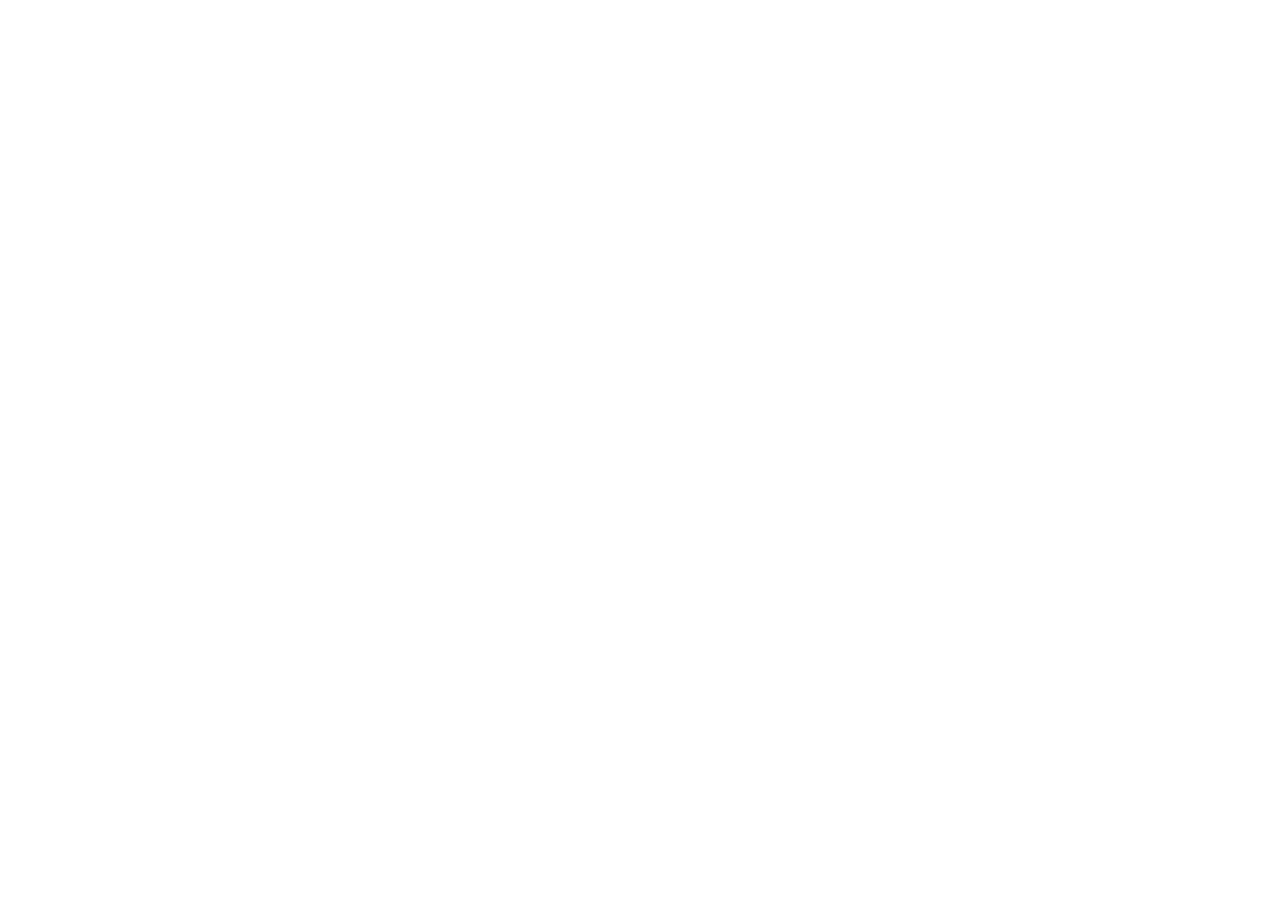
==== index.html @ f3b3eade "estructura mc" ====
<!DOCTYPE html>
<html lang="en">
<head>
    <meta charset="UTF-8">
    <meta name="viewport" content="width=device-width, initial-scale=1.0">
    <title>Document</title>
    <link rel="stylesheet" href="css/style.css">
    <script src="js/funciones.js" defer></script>
</head>
<body>
    
</body>
</html>
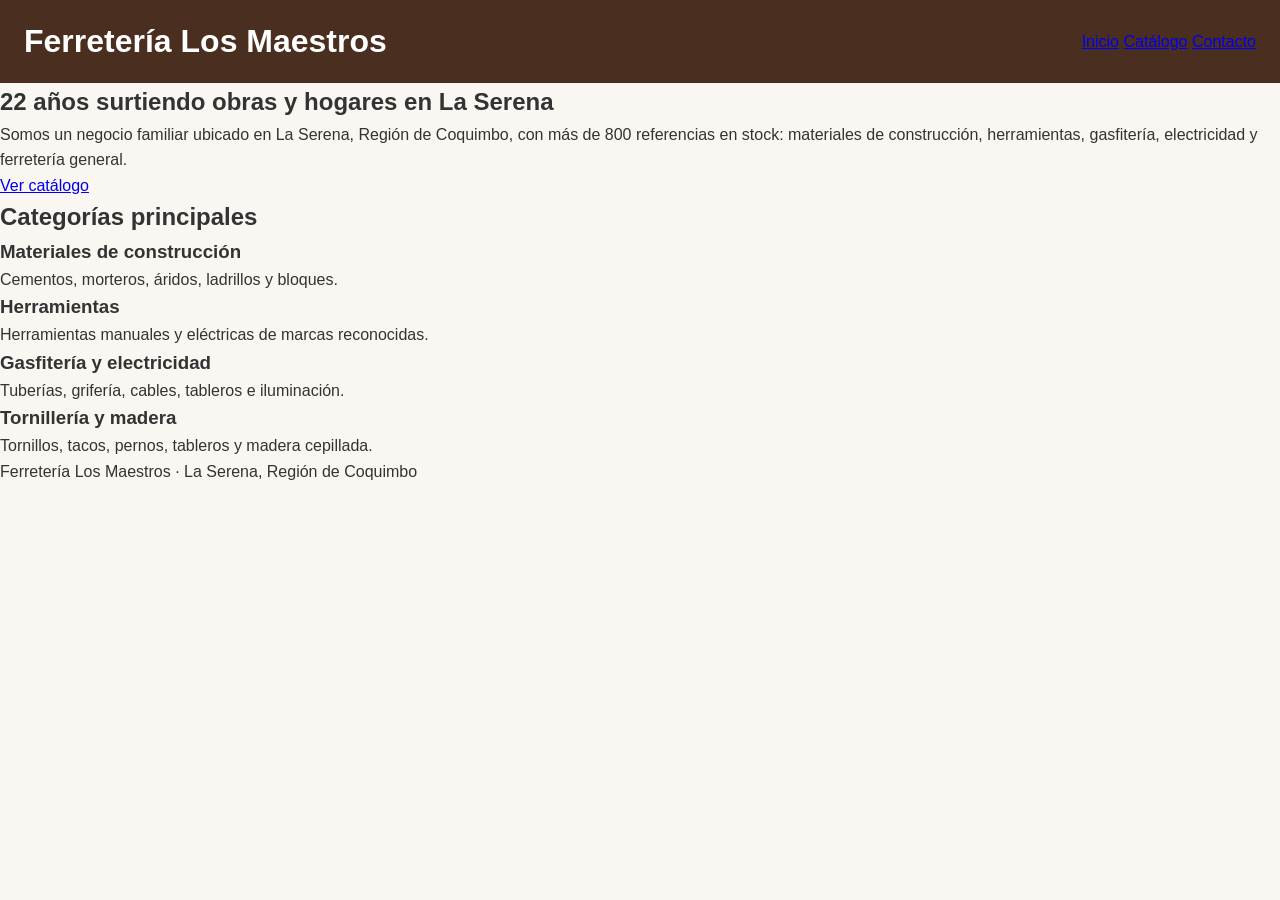
==== commit f30d1bdd: "Se modifica el index" ====
--- a/index.html
+++ b/index.html
@@ -1,13 +1,60 @@
 <!DOCTYPE html>
-<html lang="en">
+<html lang="es">
+
 <head>
     <meta charset="UTF-8">
     <meta name="viewport" content="width=device-width, initial-scale=1.0">
-    <title>Document</title>
+    <title>Ferretería Los Maestros</title>
     <link rel="stylesheet" href="css/style.css">
-    <script src="js/funciones.js" defer></script>
 </head>
+
 <body>
-    
+    <header>
+        <h1>Ferretería Los Maestros</h1>
+        <nav>
+            <a href="index.html">Inicio</a>
+            <a href="catalogo.html">Catálogo</a>
+            <a href="contactos.html">Contacto</a>
+        </nav>
+    </header>
+
+    <main>
+        <section id="inicio">
+            <h2>22 años surtiendo obras y hogares en La Serena</h2>
+            <p>
+                Somos un negocio familiar ubicado en La Serena, Región de Coquimbo,
+                con más de 800 referencias en stock: materiales de construcción,
+                herramientas, gasfitería, electricidad y ferretería general.
+            </p>
+            <a href="catalogo.html" class="boton">Ver catálogo</a>
+        </section>
+
+        <section id="categorias">
+            <h2>Categorías principales</h2>
+            <div class="grilla-categorias">
+                <article class="categoria">
+                    <h3>Materiales de construcción</h3>
+                    <p>Cementos, morteros, áridos, ladrillos y bloques.</p>
+                </article>
+                <article class="categoria">
+                    <h3>Herramientas</h3>
+                    <p>Herramientas manuales y eléctricas de marcas reconocidas.</p>
+                </article>
+                <article class="categoria">
+                    <h3>Gasfitería y electricidad</h3>
+                    <p>Tuberías, grifería, cables, tableros e iluminación.</p>
+                </article>
+                <article class="categoria">
+                    <h3>Tornillería y madera</h3>
+                    <p>Tornillos, tacos, pernos, tableros y madera cepillada.</p>
+                </article>
+            </div>
+        </section>
+    </main>
+
+    <footer>
+        <p>Ferretería Los Maestros · La Serena, Región de Coquimbo</p>
+    </footer>
 </body>
+
 </html>
--- a/css/style.css
+++ b/css/style.css
@@ -0,0 +1,23 @@
+* {
+  box-sizing: border-box;
+  margin: 0;
+  padding: 0;
+}
+ 
+body {
+  font-family: Arial, sans-serif;
+  background: #faf7f2;
+  color: #333333;
+  line-height: 1.6;
+}
+ 
+header {
+  background: #4a2e1f;
+  color: white;
+  padding: 16px 24px;
+  display: flex;
+  justify-content: space-between;
+  align-items: center;
+  flex-wrap: wrap;
+  gap: 10px;
+}
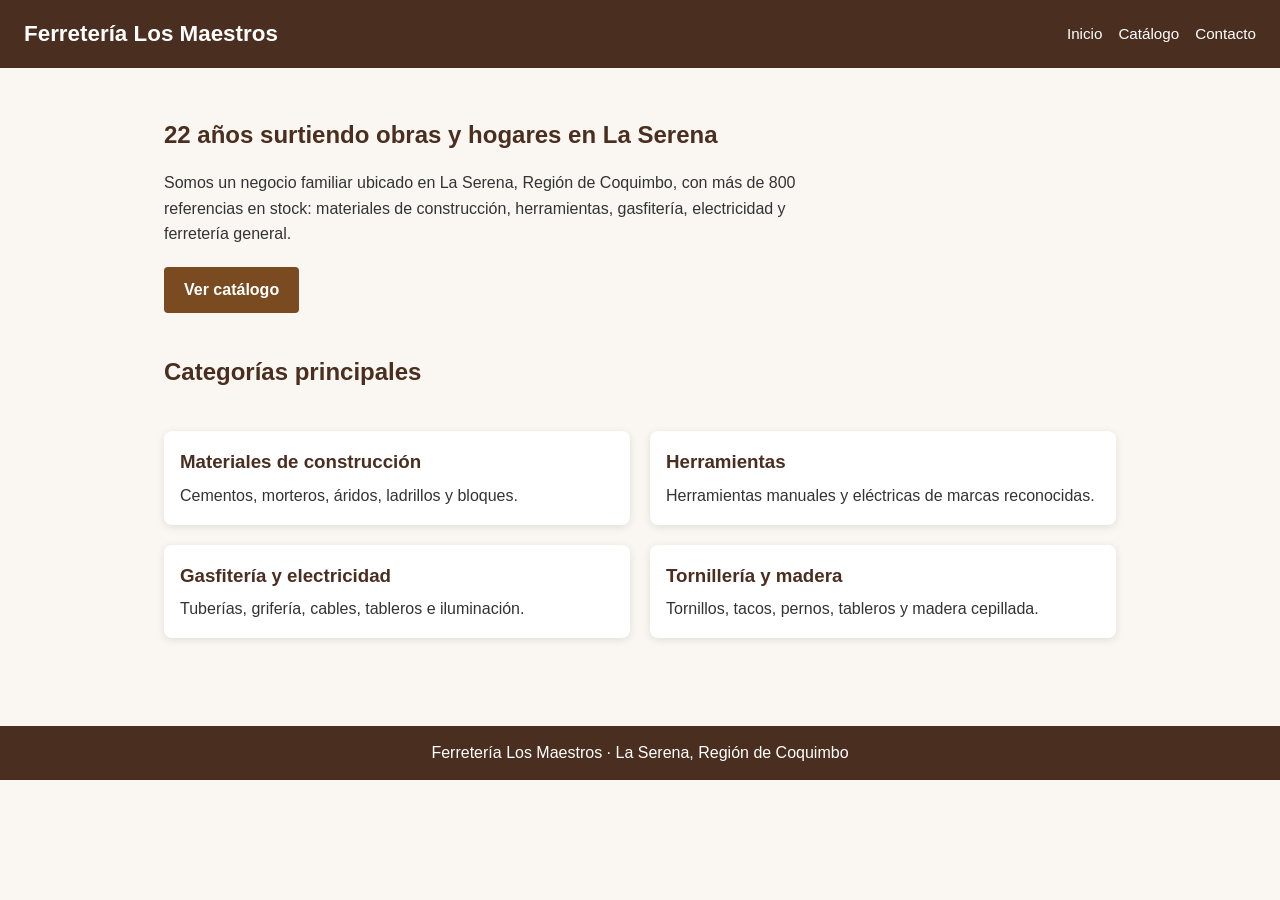
==== commit 72848a67: "Se agregan las mejoras" ====
--- a/index.html
+++ b/index.html
@@ -14,7 +14,7 @@
         <nav>
             <a href="index.html">Inicio</a>
             <a href="catalogo.html">Catálogo</a>
-            <a href="contactos.html">Contacto</a>
+            <a href="contacto.html">Contacto</a>
         </nav>
     </header>
 
--- a/css/style.css
+++ b/css/style.css
@@ -3,14 +3,15 @@
   margin: 0;
   padding: 0;
 }
- 
+
 body {
   font-family: Arial, sans-serif;
   background: #faf7f2;
   color: #333333;
   line-height: 1.6;
 }
- 
+
+
 header {
   background: #4a2e1f;
   color: white;
@@ -20,4 +21,195 @@
   align-items: center;
   flex-wrap: wrap;
   gap: 10px;
-}+}
+
+header h1 {
+  font-size: 1.4rem;
+}
+
+header nav {
+  display: flex;
+  gap: 16px;
+}
+
+header nav a {
+  color: white;
+  text-decoration: none;
+  font-size: 0.95rem;
+}
+
+header nav a:hover {
+  text-decoration: underline;
+}
+
+main {
+  max-width: 1000px;
+  margin: 0 auto;
+  padding: 24px;
+}
+
+section h2 {
+  color: #4a2e1f;
+  margin-bottom: 16px;
+}
+
+
+#inicio {
+  padding: 24px 0 40px;
+}
+
+#inicio p {
+  max-width: 640px;
+  margin-bottom: 20px;
+}
+
+.boton {
+  display: inline-block;
+  background: #7a4b21;
+  color: white;
+  text-decoration: none;
+  padding: 10px 20px;
+  border-radius: 4px;
+  font-weight: 600;
+}
+
+.boton:hover {
+  background: #5f3a19;
+}
+
+
+.grilla-categorias {
+  display: grid;
+  grid-template-columns: repeat(2, 1fr);
+  gap: 20px;
+  padding: 24px 0;
+}
+
+.categoria {
+  background: white;
+  border-radius: 8px;
+  box-shadow: 0 2px 8px rgba(0,0,0,0.1);
+  padding: 16px;
+}
+
+.categoria h3 {
+  color: #4a2e1f;
+  margin-bottom: 6px;
+}
+
+
+.grilla-productos {
+  display: grid;
+  grid-template-columns: repeat(3, 1fr);
+  gap: 20px;
+  padding: 24px 0;
+}
+
+.producto {
+  background: white;
+  border-radius: 8px;
+  box-shadow: 0 2px 8px rgba(0,0,0,0.1);
+  padding: 16px;
+  text-align: center;
+}
+
+.producto img {
+  width: 100%;
+  border-radius: 6px;
+  margin-bottom: 10px;
+}
+
+.precio {
+  font-weight: 700;
+  color: #7a4b21;
+}
+
+
+#contacto {
+  margin-top: 8px;
+}
+
+form {
+  background: white;
+  border: 1px solid #e5ded3;
+  border-radius: 6px;
+  padding: 24px;
+  max-width: 420px;
+}
+
+label {
+  display: block;
+  font-size: 0.9rem;
+  font-weight: 600;
+  color: #4a2e1f;
+  margin: 14px 0 6px;
+}
+
+label:first-of-type {
+  margin-top: 0;
+}
+
+input, select, textarea {
+  width: 100%;
+  padding: 8px 10px;
+  border: 1px solid #ccc;
+  border-radius: 4px;
+  font-size: 0.95rem;
+  font-family: inherit;
+}
+
+textarea {
+  min-height: 90px;
+  resize: vertical;
+}
+
+.campo-error {
+  border: 2px solid #a3242f;
+  background: #fbe9ea;
+}
+
+button {
+  margin-top: 20px;
+  background: #7a4b21;
+  color: white;
+  border: none;
+  padding: 10px 18px;
+  border-radius: 4px;
+  font-size: 0.95rem;
+  font-weight: 600;
+  cursor: pointer;
+}
+
+button:hover {
+  background: #5f3a19;
+}
+
+#mensaje-confirmacion {
+  margin-top: 12px;
+  font-size: 0.9rem;
+  font-weight: 600;
+  color: #2f6b3c;
+  min-height: 1.2em;
+}
+
+
+footer {
+  background: #4a2e1f;
+  color: white;
+  text-align: center;
+  padding: 14px;
+  margin-top: 40px;
+}
+
+
+@media (max-width: 600px) {
+  .grilla-productos,
+  .grilla-categorias {
+    grid-template-columns: 1fr;
+  }
+
+  header {
+    flex-direction: column;
+    align-items: flex-start;
+  }
+}
